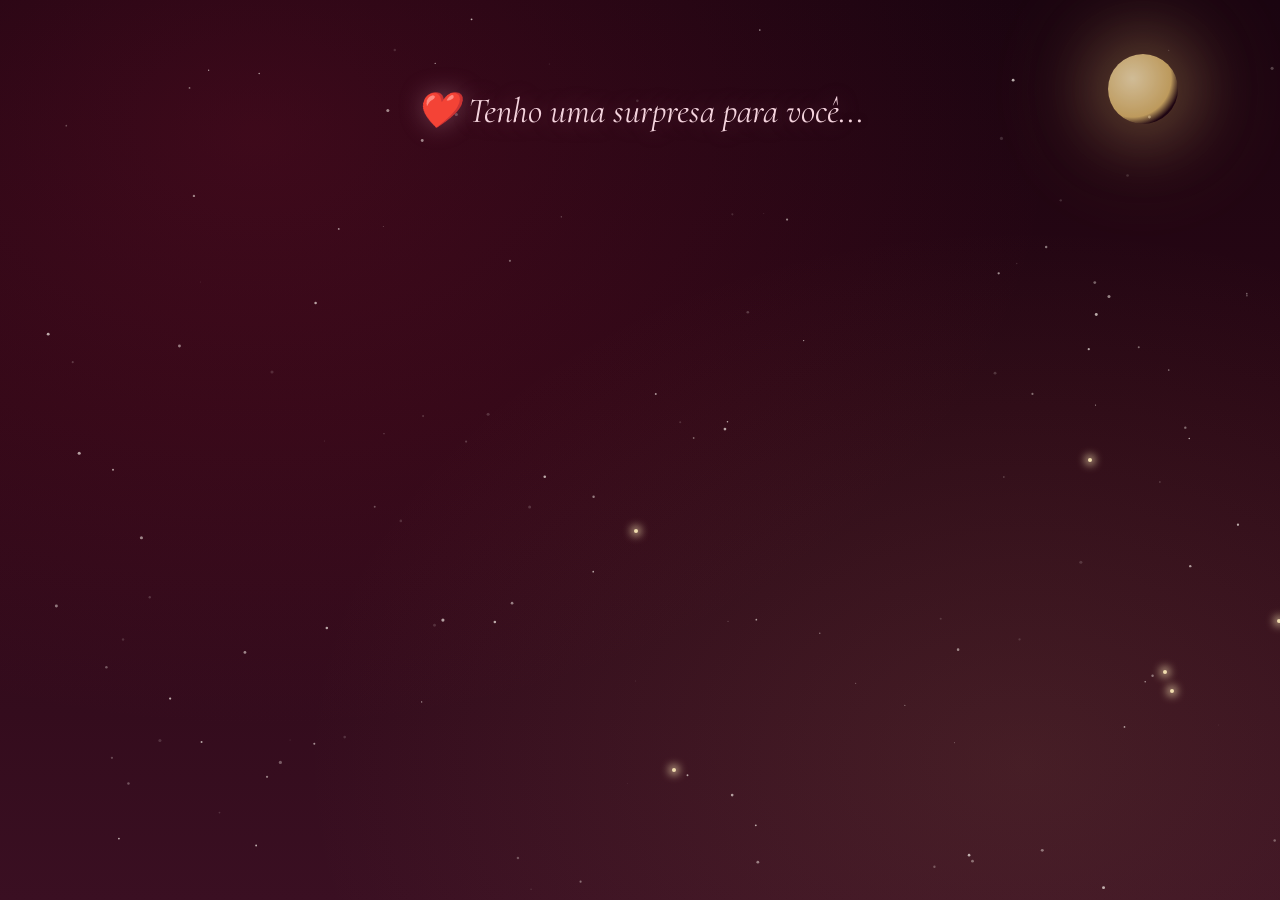
==== index.html @ 3f3a9568 "1" ====
<!DOCTYPE html>
<html lang="pt-BR">
<head>
<meta charset="UTF-8">
<meta name="viewport" content="width=device-width, initial-scale=1.0, maximum-scale=1">
<title>Feliz 1 Mês, Meu Amor ❤️</title>

<!-- Google Fonts: um serif elegante para títulos (Cormorant Garamond)
     e um serif de leitura confortável para o corpo do texto (Lora) -->
<link rel="preconnect" href="https://fonts.googleapis.com">
<link rel="preconnect" href="https://fonts.gstatic.com" crossorigin>
<link href="https://fonts.googleapis.com/css2?family=Cormorant+Garamond:ital,wght@0,400;0,500;0,600;1,500&family=Lora:ital,wght@0,400;0,500;1,400&display=swap" rel="stylesheet">

<link rel="stylesheet" href="style.css">
</head>
<body>

<!-- =========================================================
     CAMADA DE FUNDO — fica atrás de tudo, sempre visível.
     Aqui vivem: estrelas, corações flutuantes, pétalas de
     cerejeira, vagalumes e a lua. Tudo gerado via JS (canvas
     ou elementos DOM) para não pesar o HTML estático.
========================================================= */ -->
<canvas id="bg-canvas"></canvas>
<div id="floating-hearts" class="layer" aria-hidden="true"></div>
<div id="petals" class="layer" aria-hidden="true"></div>
<div id="fireflies" class="layer" aria-hidden="true"></div>
<div class="moon" id="moon" aria-hidden="true"></div>

<!-- Rastro de corações que segue o cursor -->
<div id="cursor-trail" aria-hidden="true"></div>

<!-- Áudio romântico de fundo. Troque o src por sua música preferida. -->
<audio id="bg-music" loop preload="auto">
  <source src="musica.mp3" type="audio/mpeg">
</audio>

<!-- Sons sutis de transição entre capítulos -->
<audio id="chime-sound" preload="auto">
  <source src="chime.mp3" type="audio/mpeg">
</audio>

<main id="app">

  <!-- ============================================
       TELA 0 — ABERTURA
       Tela escura, uma frase, depois um botão.
  ============================================= -->
  <section id="screen-intro" class="screen active">
    <div class="intro-content">
      <p class="intro-line">❤️ Tenho uma surpresa para você...</p>
      <button id="btn-open-heart" class="btn btn-primary hidden">
        Abrir meu coração <span class="heart-beat">❤️</span>
      </button>
    </div>
  </section>

  <!-- ============================================
       TELA 1 — CAPÍTULO 1
  ============================================= -->
  <section id="screen-ch1" class="screen chapter">
    <div class="chapter-inner">
      <h1 class="chapter-title glow-title">❤️ Feliz 1 mês, meu amor ❤️</h1>
      <p class="chapter-sub">Finalmente concluímos mais essa etapa.</p>
      <button class="btn btn-ghost next-chapter" data-next="screen-ch2">Continuar</button>
    </div>
  </section>

  <!-- ============================================
       TELA 2 — CAPÍTULO 2: LINHA DO TEMPO
  ============================================= -->
  <section id="screen-ch2" class="screen chapter">
    <div class="chapter-inner">
      <h2 class="chapter-title">Nossa história, em pequenos momentos</h2>
      <ul class="timeline" id="timeline">
        <li class="timeline-item" data-delay="0"><span class="tl-icon">❤️</span><span class="tl-text">O dia em que te vi pela primeira vez</span></li>
        <li class="timeline-item" data-delay="1"><span class="tl-icon">💚</span><span class="tl-text">Seus olhos verdes</span></li>
        <li class="timeline-item" data-delay="2"><span class="tl-icon">🎙️</span><span class="tl-text">Sua voz</span></li>
        <li class="timeline-item" data-delay="3"><span class="tl-icon">💋</span><span class="tl-text">Nosso primeiro beijo</span></li>
        <li class="timeline-item" data-delay="4"><span class="tl-icon">❤️</span><span class="tl-text">Nosso primeiro mês</span></li>
      </ul>
      <button class="btn btn-ghost next-chapter" data-next="screen-ch3">Continuar</button>
    </div>
  </section>

  <!-- ============================================
       TELA 3 — CAPÍTULO 3: CONTADOR EM TEMPO REAL
  ============================================= -->
  <section id="screen-ch3" class="screen chapter">
    <div class="chapter-inner">
      <h2 class="chapter-title">Estamos juntos há...</h2>
      <div class="counter" id="counter">
        <div class="counter-unit"><span class="counter-num" id="c-days">0</span><span class="counter-label">dias</span></div>
        <div class="counter-unit"><span class="counter-num" id="c-hours">0</span><span class="counter-label">horas</span></div>
        <div class="counter-unit"><span class="counter-num" id="c-mins">0</span><span class="counter-label">min</span></div>
        <div class="counter-unit"><span class="counter-num" id="c-secs">0</span><span class="counter-label">seg</span></div>
      </div>
      <p class="counter-caption">e cada segundo valeu a pena.</p>
      <button class="btn btn-ghost next-chapter" data-next="screen-ch4">Continuar</button>
    </div>
  </section>

  <!-- ============================================
       TELA 4 — CAPÍTULO 4: CÉU ESTRELADO EM FORMA
       DE CORAÇÃO
  ============================================= -->
  <section id="screen-ch4" class="screen chapter">
    <div class="chapter-inner">
      <h2 class="chapter-title">Você é perfeita, do jeito que é.</h2>
      <div class="stars-heart-wrap">
        <svg id="stars-heart" viewBox="0 0 300 260" aria-hidden="true"></svg>
      </div>
      <button class="btn btn-ghost next-chapter" data-next="screen-ch5">Continuar</button>
    </div>
  </section>

  <!-- ============================================
       TELA 5 — CAPÍTULO 5: CORAÇÕES SE UNINDO
  ============================================= -->
  <section id="screen-ch5" class="screen chapter">
    <div class="chapter-inner">
      <h2 class="chapter-title">Você foi a melhor coisa que me aconteceu.</h2>
      <div class="merge-wrap" id="merge-wrap">
        <!-- pequenos corações injetados via JS, que convergem para o centro -->
        <div class="merge-result" id="merge-result">❤️ Eu te amo ❤️</div>
      </div>
      <button class="btn btn-ghost next-chapter" data-next="screen-letter">Ler a carta</button>
    </div>
  </section>

  <!-- ============================================
       CARTA
  ============================================= -->
  <section id="screen-letter" class="screen chapter letter-screen">
    <div class="chapter-inner letter-inner">
      <h2 class="chapter-title">A carta</h2>
      <div class="letter-paper glass" id="letter-paper">
        <p data-p>💖 Finalmente concluímos mais essa etapa, meu amor.</p>
        <p data-p>Nem parece que faz apenas um mês que estou ao seu lado. Para mim, parecem anos... uma vida inteira com você. ❤️</p>
        <p data-p>Ainda lembro da primeira vez que te vi. Você estava voltando da escola e não teve jeito: sua imagem ficou tatuada na minha mente. 💕</p>
        <p data-p>Ainda lembro da sensação de te ver na rua e sentir uma vontade enorme de falar com você. Lembro de olhar pela janela e me deparar com dois pontinhos verdes brilhando... seus olhos. 💚✨</p>
        <p data-p>A primeira vez que ouvi sua voz foi um sentimento estranho, porque eu simplesmente não queria mais parar de ouvi-la. Nosso primeiro beijo, todo tímido e cheio de nervosismo... e, aos poucos, fomos nos soltando, até que tudo passou a parecer a coisa mais natural do mundo. ❤️</p>
        <p data-p>Quero que você saiba que eu não sou apenas seu namorado. Eu sou seu melhor amigo, seu porto seguro, seu ouvinte e o seu maior fã. 💖</p>
        <p data-p>Eu te admiro em todos os aspectos da sua vida. Me orgulho de cada conquista sua, comemoro cada vitória como se fosse minha e sempre estarei aqui para te apoiar, em qualquer situação. ❤️</p>
        <p data-p>Sei que sou chato na maior parte do tempo, ou que às vezes pareço distante e ausente. Mas eu juro que não é por mal. No fundo, é medo de te perder... porque, se eu te perder, eu me perco junto. Já desaprendi a viver sem você. 🥹❤️</p>
        <p data-p>Prometo que estou dando o meu máximo para ser menos chato, menos inseguro, mais paciente e parar de tirar conclusões antes da hora. Porque eu quero que seja você. Sempre você. 💞</p>
        <p data-p>Você é perfeita da cabeça aos pés. Seu corpo é uma obra de arte que nem Van Gogh conseguiria reproduzir. Sua voz se tornou a minha música favorita, e os seus olhos são a paisagem onde eu quero descansar pelo resto da minha vida. ❤️🎨</p>
        <p data-p>Eu te amo muito e espero viver muitos anos ao seu lado... uma vida inteira. Você foi a melhor coisa que me aconteceu, e agradeço a Deus todos os dias por ter unido os nossos caminhos. 🙏❤️</p>
        <p data-p>E só para deixar bem claro...<br>Eu não vou te deixar ir embora.<br>Sim, isso é uma ameaça. 😌❤️</p>
        <p data-p class="verse">📖❤️<br>"Sobretudo, amem-se sinceramente uns aos outros, porque o amor perdoa muitíssimos pecados."<br><em>1 Pedro 4:8</em></p>
      </div>
      <button class="btn btn-primary hidden" id="btn-after-letter" data-next="screen-question">Continuar</button>
    </div>
  </section>

  <!-- ============================================
       PERGUNTA FINAL
  ============================================= -->
  <section id="screen-question" class="screen chapter">
    <div class="chapter-inner">
      <div class="big-heart-pulse">❤️</div>
      <p class="question-lead">Eu tenho apenas uma pergunta...</p>
      <button id="btn-show-question" class="btn btn-primary hidden">Responder ❤️</button>

      <div id="question-box" class="question-box hidden">
        <p class="question-text">Você aceita continuar essa história comigo?</p>
        <div class="question-options">
          <button class="btn btn-answer" data-answer="1">Eu também te amo ❤️</button>
          <button class="btn btn-answer" data-answer="2">Claro que eu te amo ❤️</button>
        </div>
      </div>

      <p id="answer-response" class="answer-response hidden"></p>
    </div>
  </section>

  <!-- ============================================
       FINAL ESPECIAL
  ============================================= -->
  <section id="screen-final" class="screen chapter final-screen">
    <div class="chapter-inner">
      <div class="final-heart">❤️</div>
      <p class="final-text">
        Obrigado por existir.<br><br>
        Obrigado por escolher caminhar ao meu lado.<br><br>
        Esse foi apenas nosso primeiro mês...<br><br>
        Mal posso esperar para viver uma vida inteira com você.
      </p>
      <p class="final-signature">❤️ Para sempre nós. ❤️</p>
    </div>
  </section>

</main>

<!-- Contêiner de confetes / fogos / explosão de corações -->
<div id="celebration-layer" aria-hidden="true"></div>

<script src="script.js"></script>
</body>
</html>
---- style.css ----
/* =====================================================================
   TOKENS — paleta, tipografia e variáveis usadas no site inteiro.
   Mude aqui para re-temar tudo de uma vez.
===================================================================== */
:root{
  --wine-deep:   #200510;   /* fundo base, quase preto com fundo de vinho */
  --wine:        #4a1027;
  --wine-soft:   #712142;
  --rose:        #e6a3b8;
  --rose-soft:   #f4d3dd;
  --red:         #c81e45;
  --gold:        #d9b46a;
  --gold-soft:   #f0dcae;
  --cream:       #fbf3ec;

  --font-display: 'Cormorant Garamond', serif;
  --font-body:    'Lora', serif;

  --ease-soft: cubic-bezier(.22,.9,.32,1);
  --dur-fade: 900ms;
}

*{ box-sizing:border-box; }
html,body{
  margin:0; padding:0; height:100%;
  background:var(--wine-deep);
  color:var(--cream);
  font-family:var(--font-body);
  overflow-x:hidden;
  scroll-behavior:smooth;
}
::selection{ background:var(--red); color:var(--cream); }

button{ font-family:inherit; }
a{ color:inherit; }

/* =====================================================================
   CAMADAS DE FUNDO
===================================================================== */
#bg-canvas{
  position:fixed; inset:0; width:100%; height:100%;
  z-index:0; pointer-events:none;
  background:
    radial-gradient(ellipse at 20% 15%, rgba(200,30,69,.18), transparent 55%),
    radial-gradient(ellipse at 80% 85%, rgba(217,180,106,.10), transparent 50%),
    linear-gradient(180deg, #1a0410 0%, #2a0715 45%, #3a0f22 100%);
}

.layer{ position:fixed; inset:0; z-index:1; pointer-events:none; overflow:hidden; }

.moon{
  position:fixed; top:6%; right:8%; width:70px; height:70px; border-radius:50%;
  background:radial-gradient(circle at 35% 35%, var(--gold-soft), var(--gold) 60%, transparent 75%);
  box-shadow:0 0 60px 18px rgba(217,180,106,.35), 0 0 120px 40px rgba(217,180,106,.12);
  z-index:1; opacity:.85; pointer-events:none;
}

/* corações flutuando lentamente no fundo */
.floating-heart{
  position:absolute; bottom:-10%;
  font-size: var(--size, 18px);
  opacity:.55;
  animation: floatUp linear infinite;
  will-change: transform, opacity;
  filter: drop-shadow(0 0 6px rgba(230,163,184,.5));
}
@keyframes floatUp{
  0%   { transform:translateY(0) translateX(0) rotate(0deg); opacity:0; }
  10%  { opacity:.6; }
  90%  { opacity:.5; }
  100% { transform:translateY(-115vh) translateX(var(--drift,20px)) rotate(25deg); opacity:0; }
}

/* pétalas de cerejeira misturadas aos corações */
.petal{
  position:absolute; top:-5%;
  width:10px; height:10px; border-radius:50% 0 50% 50%;
  background:linear-gradient(135deg, var(--rose-soft), var(--rose));
  opacity:.7;
  animation: petalFall linear infinite;
}
@keyframes petalFall{
  0%   { transform:translateY(0) rotate(0deg); opacity:0; }
  10%  { opacity:.8; }
  100% { transform:translateY(110vh) translateX(var(--drift,-40px)) rotate(300deg); opacity:0; }
}

/* vagalumes discretos */
.firefly{
  position:absolute; width:4px; height:4px; border-radius:50%;
  background:var(--gold-soft);
  box-shadow:0 0 8px 3px rgba(240,220,174,.8);
  animation: fireflyDrift 8s ease-in-out infinite, fireflyBlink 3s ease-in-out infinite;
}
@keyframes fireflyDrift{
  0%,100%{ transform:translate(0,0); }
  25%{ transform:translate(18px,-14px); }
  50%{ transform:translate(-10px,10px); }
  75%{ transform:translate(12px,16px); }
}
@keyframes fireflyBlink{
  0%,100%{ opacity:.15; }
  50%{ opacity:.9; }
}

/* rastro de corações do cursor */
#cursor-trail{ position:fixed; inset:0; z-index:9998; pointer-events:none; }
.trail-heart{
  position:fixed; pointer-events:none; z-index:9998;
  font-size:14px; color:var(--rose);
  animation: trailFade 900ms ease-out forwards;
}
@keyframes trailFade{
  0%{ transform:translate(-50%,-50%) scale(1); opacity:.9; }
  100%{ transform:translate(-50%,-120%) scale(.4); opacity:0; }
}

/* =====================================================================
   ESTRUTURA DE TELAS — cada "screen" é um capítulo em tela cheia.
   Apenas a que tem .active fica visível; a troca é feita via JS
   adicionando/removendo classes, o que dispara as transições abaixo.
===================================================================== */
#app{ position:relative; z-index:2; }

.screen{
  position:fixed; inset:0;
  display:flex; align-items:center; justify-content:center;
  padding:6vh 6vw;
  opacity:0; visibility:hidden;
  transform:scale(1.04);
  transition:opacity var(--dur-fade) var(--ease-soft), transform 1100ms var(--ease-soft), visibility 0s linear var(--dur-fade);
  text-align:center;
}
.screen.active{
  opacity:1; visibility:visible; transform:scale(1);
  transition:opacity var(--dur-fade) var(--ease-soft), transform 1100ms var(--ease-soft);
  position:relative;
}
.screen.leaving{
  opacity:0; transform:scale(.97);
}

.chapter-inner{ max-width:640px; width:100%; }

/* =====================================================================
   TELA DE ABERTURA
===================================================================== */
#screen-intro{ background:transparent; }
.intro-content{ display:flex; flex-direction:column; align-items:center; gap:2.6rem; }
.intro-line{
  font-family:var(--font-display);
  font-size:clamp(1.4rem, 4vw, 2.2rem);
  font-style:italic;
  color:var(--rose-soft);
  opacity:0;
  animation: introReveal 2.4s var(--ease-soft) forwards;
  text-shadow:0 0 24px rgba(230,163,184,.35);
}
@keyframes introReveal{
  0%{ opacity:0; letter-spacing:.3em; filter:blur(6px); }
  100%{ opacity:1; letter-spacing:normal; filter:blur(0); }
}

/* =====================================================================
   BOTÕES
===================================================================== */
.btn{
  border:none; cursor:pointer; border-radius:999px;
  font-family:var(--font-display);
  letter-spacing:.03em;
  transition:transform 300ms var(--ease-soft), box-shadow 300ms var(--ease-soft), background 300ms;
  position:relative; overflow:hidden;
}
.btn:hover{ transform:translateY(-2px) scale(1.03); }
.btn:active{ transform:translateY(0) scale(.98); }
.btn:focus-visible{ outline:2px solid var(--gold-soft); outline-offset:3px; }

.btn-primary{
  padding:.9rem 2.4rem; font-size:1.15rem;
  background:linear-gradient(135deg, var(--red), #8f1433);
  color:var(--cream);
  box-shadow:0 8px 30px rgba(200,30,69,.45), inset 0 0 0 1px rgba(255,255,255,.08);
}
.btn-primary::after{
  content:''; position:absolute; inset:0;
  background:linear-gradient(120deg, transparent 30%, rgba(255,255,255,.35) 50%, transparent 70%);
  transform:translateX(-120%);
  animation: shine 3.2s ease-in-out infinite;
}
@keyframes shine{
  0%,60%{ transform:translateX(-120%); }
  100%{ transform:translateX(120%); }
}

.btn-ghost{
  margin-top:2.8rem;
  padding:.65rem 1.9rem; font-size:1rem;
  background:rgba(255,255,255,.06);
  color:var(--gold-soft);
  border:1px solid rgba(217,180,106,.4);
  backdrop-filter:blur(6px);
}
.btn-ghost:hover{ background:rgba(217,180,106,.14); }

.btn-answer{
  padding:.85rem 1.7rem; font-size:1.05rem; margin:.4rem;
  background:rgba(255,255,255,.08);
  color:var(--cream);
  border:1px solid rgba(230,163,184,.5);
  backdrop-filter:blur(6px);
}
.btn-answer:hover{ background:rgba(200,30,69,.35); }

.hidden{ display:none !important; }

.heart-beat{ display:inline-block; animation:heartbeat 1.2s ease-in-out infinite; }
@keyframes heartbeat{
  0%,100%{ transform:scale(1); }
  25%{ transform:scale(1.18); }
  40%{ transform:scale(1); }
  55%{ transform:scale(1.14); }
}

/* =====================================================================
   TÍTULOS DE CAPÍTULO
===================================================================== */
.chapter-title{
  font-family:var(--font-display);
  font-weight:600;
  font-size:clamp(1.7rem, 5vw, 2.7rem);
  color:var(--cream);
  margin:0 0 .6rem;
  text-shadow:0 0 30px rgba(200,30,69,.25);
}
.glow-title{
  animation: titleGlow 3.4s ease-in-out infinite;
}
@keyframes titleGlow{
  0%,100%{ text-shadow:0 0 20px rgba(230,163,184,.25); }
  50%{ text-shadow:0 0 42px rgba(230,163,184,.55), 0 0 80px rgba(200,30,69,.3); }
}
.chapter-sub{
  font-style:italic; color:var(--rose-soft); font-size:1.15rem; margin-bottom:1rem;
}

/* palavras destacadas com brilho (amor, te amo, nome dela) */
.word-glow{
  color:var(--gold-soft);
  text-shadow:0 0 12px rgba(217,180,106,.7);
}

/* =====================================================================
   LINHA DO TEMPO — capítulo 2
===================================================================== */
.timeline{ list-style:none; padding:0; margin:2.2rem 0; display:flex; flex-direction:column; gap:1rem; }
.timeline-item{
  display:flex; align-items:center; gap:.9rem;
  padding:.75rem 1.1rem; border-radius:16px;
  background:rgba(255,255,255,.03);
  border:1px solid rgba(255,255,255,.06);
  opacity:.35; filter:grayscale(.6);
  transform:translateX(-14px);
  transition:opacity 700ms var(--ease-soft), filter 700ms var(--ease-soft), transform 700ms var(--ease-soft), box-shadow 700ms;
}
.timeline-item.lit{
  opacity:1; filter:grayscale(0); transform:translateX(0);
  box-shadow:0 0 24px rgba(200,30,69,.2), inset 0 0 0 1px rgba(217,180,106,.25);
  background:rgba(255,255,255,.05);
}
.tl-icon{ font-size:1.3rem; }
.tl-text{ font-size:1.05rem; text-align:left; }

/* =====================================================================
   CONTADOR — capítulo 3
===================================================================== */
.counter{ display:flex; gap:1.1rem; justify-content:center; flex-wrap:wrap; margin:2rem 0 1rem; }
.counter-unit{
  min-width:84px; padding:1rem .6rem; border-radius:18px;
  background:rgba(255,255,255,.05);
  border:1px solid rgba(217,180,106,.25);
  backdrop-filter:blur(8px);
}
.counter-num{
  display:block; font-family:var(--font-display); font-size:2.1rem; font-weight:600;
  color:var(--gold-soft); text-shadow:0 0 18px rgba(217,180,106,.5);
}
.counter-label{ font-size:.8rem; letter-spacing:.12em; text-transform:uppercase; color:var(--rose-soft); }
.counter-caption{ font-style:italic; color:var(--rose-soft); }

/* =====================================================================
   CÉU ESTRELADO EM FORMA DE CORAÇÃO — capítulo 4
===================================================================== */
.stars-heart-wrap{ display:flex; justify-content:center; margin:1.6rem 0; }
#stars-heart{ width:min(320px, 80vw); height:auto; overflow:visible; }
.heart-star{
  fill:var(--gold-soft);
  opacity:0;
  transform-origin:center;
  animation: starPop 900ms var(--ease-soft) forwards, starTwinkle 2.6s ease-in-out infinite;
  animation-delay: var(--pop-delay, 0s), var(--pop-delay, 0s);
  filter:drop-shadow(0 0 4px rgba(217,180,106,.9));
}
@keyframes starPop{
  0%{ opacity:0; transform:scale(0); }
  70%{ opacity:1; transform:scale(1.3); }
  100%{ opacity:1; transform:scale(1); }
}
@keyframes starTwinkle{
  0%,100%{ opacity:.7; }
  50%{ opacity:1; }
}

/* =====================================================================
   CORAÇÕES SE UNINDO — capítulo 5
===================================================================== */
.merge-wrap{
  position:relative; height:260px; margin:1.6rem auto;
  display:flex; align-items:center; justify-content:center;
}
.merge-piece{
  position:absolute; font-size:1.6rem;
  animation: mergeIn 1.4s var(--ease-soft) forwards;
  animation-delay: var(--m-delay, 0s);
  opacity:0;
}
@keyframes mergeIn{
  0%{ opacity:0; transform:translate(var(--start-x), var(--start-y)) scale(.4) rotate(0deg); }
  70%{ opacity:1; }
  100%{ opacity:.9; transform:translate(0,0) scale(1) rotate(360deg); }
}
.merge-result{
  position:relative; z-index:2;
  font-family:var(--font-display); font-size:1.5rem; color:var(--gold-soft);
  opacity:0; transform:scale(.6);
  text-shadow:0 0 26px rgba(217,180,106,.7);
  transition:opacity 900ms var(--ease-soft), transform 900ms var(--ease-soft);
}
.merge-result.show{ opacity:1; transform:scale(1); }

/* =====================================================================
   CARTA
===================================================================== */
.letter-screen{ align-items:flex-start; padding-top:8vh; padding-bottom:10vh; overflow-y:auto; }
.letter-inner{ max-width:640px; }
.glass{
  background:rgba(255,255,255,.06);
  border:1px solid rgba(255,255,255,.12);
  backdrop-filter:blur(14px) saturate(120%);
  -webkit-backdrop-filter:blur(14px) saturate(120%);
}
.letter-paper{
  border-radius:22px; padding:2.4rem 2rem;
  text-align:left; box-shadow:0 20px 60px rgba(0,0,0,.35);
}
.letter-paper p{
  font-size:1.05rem; line-height:1.85; margin:0 0 1.3rem;
  opacity:0; transform:translateY(14px);
  transition:opacity 900ms var(--ease-soft), transform 900ms var(--ease-soft);
}
.letter-paper p.show{ opacity:1; transform:translateY(0); }
.letter-paper p.verse{ font-style:italic; color:var(--gold-soft); border-top:1px solid rgba(217,180,106,.3); padding-top:1.2rem; }

/* =====================================================================
   PERGUNTA FINAL
===================================================================== */
.big-heart-pulse{
  font-size:3.4rem; margin-bottom:1.2rem;
  animation: heartbeat 1.6s ease-in-out infinite;
  filter:drop-shadow(0 0 20px rgba(200,30,69,.5));
}
.question-lead{
  font-family:var(--font-display); font-size:1.5rem; font-style:italic;
  color:var(--rose-soft); margin-bottom:2rem;
}
.question-box{
  margin-top:1.6rem; padding:2rem 1.6rem; border-radius:22px;
  background:rgba(255,255,255,.06); border:1px solid rgba(255,255,255,.12);
  backdrop-filter:blur(14px);
  animation: boxIn 700ms var(--ease-soft);
}
@keyframes boxIn{
  0%{ opacity:0; transform:translateY(16px) scale(.96); }
  100%{ opacity:1; transform:translateY(0) scale(1); }
}
.question-text{ font-size:1.2rem; margin-bottom:1.2rem; }
.question-options{ display:flex; flex-wrap:wrap; justify-content:center; }
.answer-response{
  margin-top:1.6rem; font-family:var(--font-display); font-size:1.4rem;
  color:var(--gold-soft); text-shadow:0 0 20px rgba(217,180,106,.6);
}

/* leve tremor para "Claro que eu te amo" */
.shake{ animation: shake 500ms ease-in-out; }
@keyframes shake{
  0%,100%{ transform:translateX(0); }
  20%{ transform:translateX(-8px); }
  40%{ transform:translateX(7px); }
  60%{ transform:translateX(-5px); }
  80%{ transform:translateX(4px); }
}

/* =====================================================================
   FINAL ESPECIAL
===================================================================== */
.final-screen{ background:radial-gradient(ellipse at center, rgba(200,30,69,.12), transparent 70%); }
.final-heart{
  font-size:3rem; margin-bottom:1.4rem;
  animation: heartbeat 1.8s ease-in-out infinite;
}
.final-text{
  font-family:var(--font-display); font-size:clamp(1.15rem,3vw,1.5rem);
  line-height:1.9; color:var(--cream);
}
.final-signature{
  margin-top:2.4rem; font-family:var(--font-display); font-size:1.6rem; font-style:italic;
  color:var(--gold-soft); text-shadow:0 0 26px rgba(217,180,106,.6);
}

/* =====================================================================
   CELEBRAÇÃO — confetes, fogos discretos, explosão de corações
===================================================================== */
#celebration-layer{ position:fixed; inset:0; z-index:9999; pointer-events:none; overflow:hidden; }
.confetti{
  position:absolute; top:-5%; width:8px; height:14px; opacity:.9;
  animation: confettiFall linear forwards;
}
@keyframes confettiFall{
  0%{ transform:translateY(0) rotate(0deg); opacity:1; }
  100%{ transform:translateY(110vh) rotate(540deg); opacity:0; }
}
.burst-heart{
  position:absolute; font-size:1.4rem;
  animation: burstOut 1.3s var(--ease-soft) forwards;
}
@keyframes burstOut{
  0%{ transform:translate(0,0) scale(.4); opacity:1; }
  100%{ transform:translate(var(--bx), var(--by)) scale(1.1); opacity:0; }
}
.spark{
  position:absolute; width:4px; height:4px; border-radius:50%;
  background:var(--gold-soft); box-shadow:0 0 10px 3px rgba(240,220,174,.9);
  animation: sparkOut 900ms ease-out forwards;
}
@keyframes sparkOut{
  0%{ transform:translate(0,0); opacity:1; }
  100%{ transform:translate(var(--sx), var(--sy)); opacity:0; }
}

/* =====================================================================
   RESPONSIVO
===================================================================== */
@media (max-width:560px){
  .chapter-title{ font-size:clamp(1.4rem,6vw,2rem); }
  .counter-unit{ min-width:70px; padding:.8rem .4rem; }
  .counter-num{ font-size:1.6rem; }
  .letter-paper{ padding:1.6rem 1.2rem; }
  .moon{ width:46px; height:46px; top:4%; right:6%; }
}

/* =====================================================================
   RESPEITA "REDUZIR MOVIMENTO" DO SISTEMA
===================================================================== */
@media (prefers-reduced-motion: reduce){
  *{ animation-duration:0.001ms !important; animation-iteration-count:1 !important; transition-duration:0.001ms !important; }
}
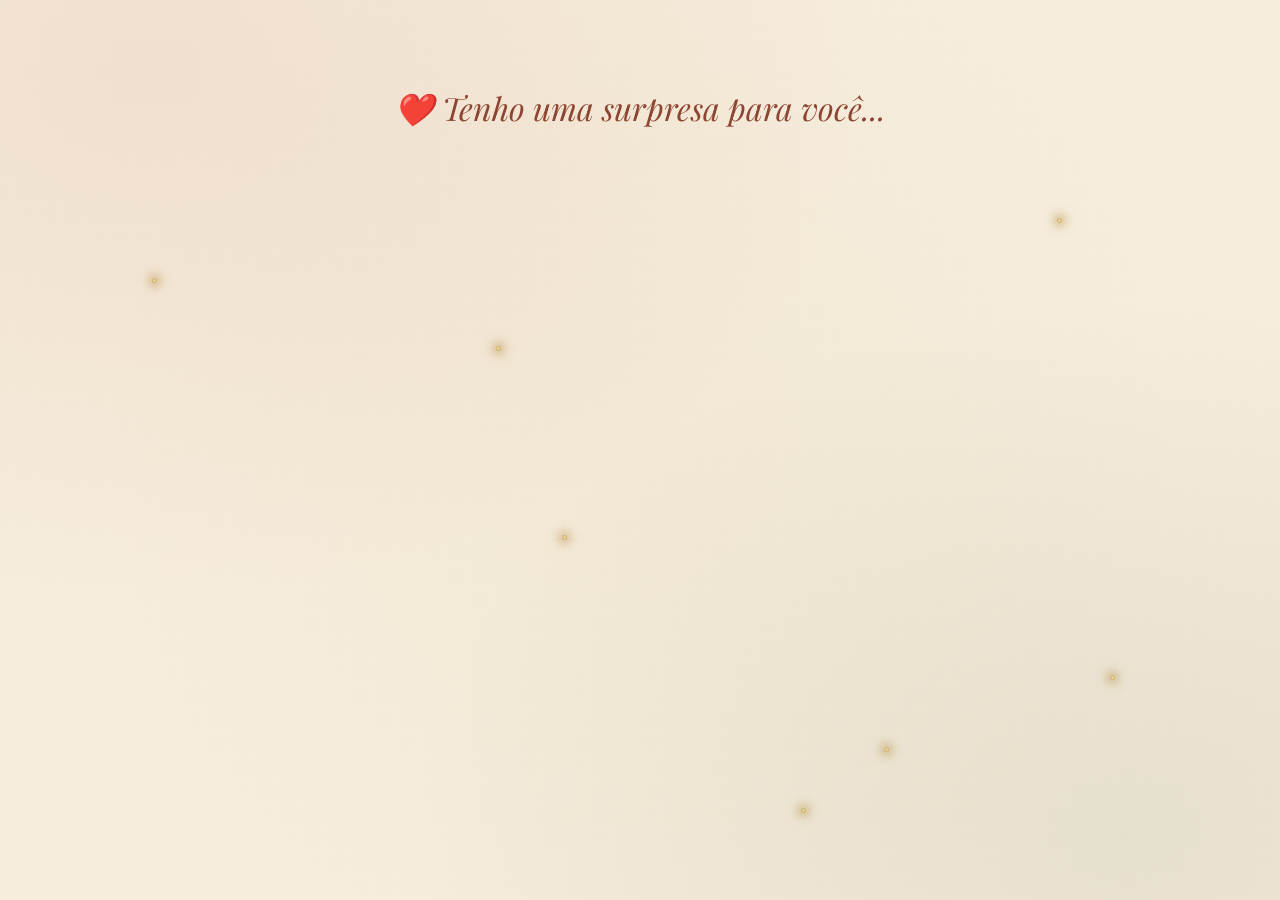
==== commit 26c0c13b: "2" ====
--- a/index.html
+++ b/index.html
@@ -5,37 +5,26 @@
 <meta name="viewport" content="width=device-width, initial-scale=1.0, maximum-scale=1">
 <title>Feliz 1 Mês, Meu Amor ❤️</title>
 
-<!-- Google Fonts: um serif elegante para títulos (Cormorant Garamond)
-     e um serif de leitura confortável para o corpo do texto (Lora) -->
+<!-- Playfair Display para títulos (traço de convite gravado) e
+     EB Garamond para o corpo, clima de carta escrita à mão -->
 <link rel="preconnect" href="https://fonts.googleapis.com">
 <link rel="preconnect" href="https://fonts.gstatic.com" crossorigin>
-<link href="https://fonts.googleapis.com/css2?family=Cormorant+Garamond:ital,wght@0,400;0,500;0,600;1,500&family=Lora:ital,wght@0,400;0,500;1,400&display=swap" rel="stylesheet">
+<link href="https://fonts.googleapis.com/css2?family=Playfair+Display:ital,wght@0,500;0,600;1,500&family=EB+Garamond:ital,wght@0,400;0,500;1,400&display=swap" rel="stylesheet">
 
-<link rel="stylesheet" href="style.css">
+<link rel="stylesheet" href="style2.css">
 </head>
 <body>
 
-<!-- =========================================================
-     CAMADA DE FUNDO — fica atrás de tudo, sempre visível.
-     Aqui vivem: estrelas, corações flutuantes, pétalas de
-     cerejeira, vagalumes e a lua. Tudo gerado via JS (canvas
-     ou elementos DOM) para não pesar o HTML estático.
-========================================================= */ -->
-<canvas id="bg-canvas"></canvas>
-<div id="floating-hearts" class="layer" aria-hidden="true"></div>
+<!-- Fundo: papel com textura leve + vaga-lumes + pétalas prensadas caindo -->
+<div id="paper-bg"></div>
+<div id="fireflies" class="layer" aria-hidden="true"></div>
 <div id="petals" class="layer" aria-hidden="true"></div>
-<div id="fireflies" class="layer" aria-hidden="true"></div>
-<div class="moon" id="moon" aria-hidden="true"></div>
 
-<!-- Rastro de corações que segue o cursor -->
 <div id="cursor-trail" aria-hidden="true"></div>
 
-<!-- Áudio romântico de fundo. Troque o src por sua música preferida. -->
 <audio id="bg-music" loop preload="auto">
   <source src="musica.mp3" type="audio/mpeg">
 </audio>
-
-<!-- Sons sutis de transição entre capítulos -->
 <audio id="chime-sound" preload="auto">
   <source src="chime.mp3" type="audio/mpeg">
 </audio>
@@ -43,23 +32,28 @@
 <main id="app">
 
   <!-- ============================================
-       TELA 0 — ABERTURA
-       Tela escura, uma frase, depois um botão.
+       ABERTURA — um envelope lacrado com cera
   ============================================= -->
   <section id="screen-intro" class="screen active">
     <div class="intro-content">
       <p class="intro-line">❤️ Tenho uma surpresa para você...</p>
-      <button id="btn-open-heart" class="btn btn-primary hidden">
-        Abrir meu coração <span class="heart-beat">❤️</span>
+
+      <button id="btn-open-heart" class="envelope hidden" aria-label="Abrir envelope">
+        <span class="envelope-flap"></span>
+        <span class="envelope-body">
+          <span class="wax-seal">❤</span>
+        </span>
       </button>
+      <p class="envelope-hint hidden" id="envelope-hint">toque no selo para abrir</p>
     </div>
   </section>
 
   <!-- ============================================
-       TELA 1 — CAPÍTULO 1
+       CAPÍTULO 1
   ============================================= -->
   <section id="screen-ch1" class="screen chapter">
     <div class="chapter-inner">
+      <span class="eyebrow">um mês, um mundo</span>
       <h1 class="chapter-title glow-title">❤️ Feliz 1 mês, meu amor ❤️</h1>
       <p class="chapter-sub">Finalmente concluímos mais essa etapa.</p>
       <button class="btn btn-ghost next-chapter" data-next="screen-ch2">Continuar</button>
@@ -67,10 +61,11 @@
   </section>
 
   <!-- ============================================
-       TELA 2 — CAPÍTULO 2: LINHA DO TEMPO
+       CAPÍTULO 2 — TRILHA BOTÂNICA (linha do tempo)
   ============================================= -->
   <section id="screen-ch2" class="screen chapter">
     <div class="chapter-inner">
+      <span class="eyebrow">nossa trilha</span>
       <h2 class="chapter-title">Nossa história, em pequenos momentos</h2>
       <ul class="timeline" id="timeline">
         <li class="timeline-item" data-delay="0"><span class="tl-icon">❤️</span><span class="tl-text">O dia em que te vi pela primeira vez</span></li>
@@ -84,10 +79,11 @@
   </section>
 
   <!-- ============================================
-       TELA 3 — CAPÍTULO 3: CONTADOR EM TEMPO REAL
+       CAPÍTULO 3 — CONTADOR (relógio de bolso)
   ============================================= -->
   <section id="screen-ch3" class="screen chapter">
     <div class="chapter-inner">
+      <span class="eyebrow">desde 20 de junho</span>
       <h2 class="chapter-title">Estamos juntos há...</h2>
       <div class="counter" id="counter">
         <div class="counter-unit"><span class="counter-num" id="c-days">0</span><span class="counter-label">dias</span></div>
@@ -101,27 +97,28 @@
   </section>
 
   <!-- ============================================
-       TELA 4 — CAPÍTULO 4: CÉU ESTRELADO EM FORMA
-       DE CORAÇÃO
+       CAPÍTULO 4 — VAGA-LUMES FORMANDO UM CORAÇÃO
+       (em vez de estrelas — puxa para os olhos verdes dela)
   ============================================= -->
   <section id="screen-ch4" class="screen chapter">
     <div class="chapter-inner">
+      <span class="eyebrow">ao entardecer</span>
       <h2 class="chapter-title">Você é perfeita, do jeito que é.</h2>
-      <div class="stars-heart-wrap">
-        <svg id="stars-heart" viewBox="0 0 300 260" aria-hidden="true"></svg>
+      <div class="fireflies-heart-wrap">
+        <svg id="fireflies-heart" viewBox="0 0 300 260" aria-hidden="true"></svg>
       </div>
       <button class="btn btn-ghost next-chapter" data-next="screen-ch5">Continuar</button>
     </div>
   </section>
 
   <!-- ============================================
-       TELA 5 — CAPÍTULO 5: CORAÇÕES SE UNINDO
+       CAPÍTULO 5 — FLORES DESABROCHANDO EM CORAÇÃO
   ============================================= -->
   <section id="screen-ch5" class="screen chapter">
     <div class="chapter-inner">
+      <span class="eyebrow">o que você me trouxe</span>
       <h2 class="chapter-title">Você foi a melhor coisa que me aconteceu.</h2>
       <div class="merge-wrap" id="merge-wrap">
-        <!-- pequenos corações injetados via JS, que convergem para o centro -->
         <div class="merge-result" id="merge-result">❤️ Eu te amo ❤️</div>
       </div>
       <button class="btn btn-ghost next-chapter" data-next="screen-letter">Ler a carta</button>
@@ -129,12 +126,13 @@
   </section>
 
   <!-- ============================================
-       CARTA
+       CARTA — folha de papel amarrada com barbante
   ============================================= -->
   <section id="screen-letter" class="screen chapter letter-screen">
     <div class="chapter-inner letter-inner">
+      <span class="eyebrow">para você</span>
       <h2 class="chapter-title">A carta</h2>
-      <div class="letter-paper glass" id="letter-paper">
+      <div class="letter-paper" id="letter-paper">
         <p data-p>💖 Finalmente concluímos mais essa etapa, meu amor.</p>
         <p data-p>Nem parece que faz apenas um mês que estou ao seu lado. Para mim, parecem anos... uma vida inteira com você. ❤️</p>
         <p data-p>Ainda lembro da primeira vez que te vi. Você estava voltando da escola e não teve jeito: sua imagem ficou tatuada na minha mente. 💕</p>
@@ -192,9 +190,8 @@
 
 </main>
 
-<!-- Contêiner de confetes / fogos / explosão de corações -->
 <div id="celebration-layer" aria-hidden="true"></div>
 
-<script src="script.js"></script>
+<script src="script2.js"></script>
 </body>
 </html>
--- a/style2.css
+++ b/style2.css
@@ -0,0 +1,432 @@
+/* =====================================================================
+   TOKENS — versão 2: convite vintage / botânico ao entardecer.
+   Paleta de papel, terracota e verde-oliva (um aceno aos olhos verdes).
+===================================================================== */
+:root{
+  --paper:       #f6eddd;
+  --paper-dark:  #e9dcc0;
+  --ink:         #3d2c20;
+  --ink-soft:    #6b5644;
+  --terracotta:  #c06a4d;
+  --terracotta-d:#8c4530;
+  --olive:       #5c6b47;
+  --olive-soft:  #8a9a6e;
+  --gold:        #b8934a;
+  --gold-soft:   #d9bd82;
+  --cream:       #fffaf1;
+
+  --font-display: 'Playfair Display', serif;
+  --font-body:    'EB Garamond', serif;
+
+  --ease-soft: cubic-bezier(.22,.9,.32,1);
+  --dur-fade: 900ms;
+}
+
+*{ box-sizing:border-box; }
+html,body{
+  margin:0; padding:0; height:100%;
+  background:var(--paper);
+  color:var(--ink);
+  font-family:var(--font-body);
+  overflow-x:hidden;
+}
+::selection{ background:var(--terracotta); color:var(--cream); }
+button{ font-family:inherit; }
+
+/* =====================================================================
+   FUNDO — papel com textura sutil de manchas e veios
+===================================================================== */
+#paper-bg{
+  position:fixed; inset:0; z-index:0; pointer-events:none;
+  background:
+    radial-gradient(ellipse at 12% 8%, rgba(192,106,77,.10), transparent 45%),
+    radial-gradient(ellipse at 88% 92%, rgba(92,107,71,.10), transparent 45%),
+    radial-gradient(circle at 50% 50%, rgba(184,147,74,.05), transparent 70%),
+    var(--paper);
+}
+#paper-bg::after{
+  content:''; position:absolute; inset:0; opacity:.5;
+  background-image:
+    radial-gradient(rgba(61,44,32,.035) 1px, transparent 1px);
+  background-size:3px 3px;
+}
+
+.layer{ position:fixed; inset:0; z-index:1; pointer-events:none; overflow:hidden; }
+
+.firefly{
+  position:absolute; width:5px; height:5px; border-radius:50%;
+  background:radial-gradient(circle, #f4e2a8, var(--gold));
+  box-shadow:0 0 10px 4px rgba(184,147,74,.55);
+  animation: fireflyDrift 9s ease-in-out infinite, fireflyBlink 3.4s ease-in-out infinite;
+}
+@keyframes fireflyDrift{
+  0%,100%{ transform:translate(0,0); }
+  25%{ transform:translate(16px,-16px); }
+  50%{ transform:translate(-12px,10px); }
+  75%{ transform:translate(10px,14px); }
+}
+@keyframes fireflyBlink{
+  0%,100%{ opacity:.15; }
+  50%{ opacity:.85; }
+}
+
+.petal{
+  position:absolute; top:-5%;
+  width:9px; height:9px; border-radius:50% 0 50% 50%;
+  background:linear-gradient(135deg, var(--gold-soft), var(--terracotta));
+  opacity:.6;
+  animation: petalFall linear infinite;
+}
+@keyframes petalFall{
+  0%{ transform:translateY(0) rotate(0deg); opacity:0; }
+  10%{ opacity:.7; }
+  100%{ transform:translateY(112vh) translateX(var(--drift,-40px)) rotate(280deg); opacity:0; }
+}
+
+#cursor-trail{ position:fixed; inset:0; z-index:9998; pointer-events:none; }
+.trail-heart{
+  position:fixed; pointer-events:none; z-index:9998;
+  font-size:13px; color:var(--terracotta);
+  animation: trailFade 900ms ease-out forwards;
+}
+@keyframes trailFade{
+  0%{ transform:translate(-50%,-50%) scale(1); opacity:.85; }
+  100%{ transform:translate(-50%,-120%) scale(.4); opacity:0; }
+}
+
+/* =====================================================================
+   TELAS
+===================================================================== */
+#app{ position:relative; z-index:2; }
+.screen{
+  position:fixed; inset:0;
+  display:flex; align-items:center; justify-content:center;
+  padding:6vh 6vw;
+  opacity:0; visibility:hidden;
+  transform:scale(1.03);
+  transition:opacity var(--dur-fade) var(--ease-soft), transform 1100ms var(--ease-soft), visibility 0s linear var(--dur-fade);
+  text-align:center;
+}
+.screen.active{
+  opacity:1; visibility:visible; transform:scale(1);
+  transition:opacity var(--dur-fade) var(--ease-soft), transform 1100ms var(--ease-soft);
+  position:relative;
+}
+.screen.leaving{ opacity:0; transform:scale(.98); }
+.chapter-inner{ max-width:620px; width:100%; }
+
+.eyebrow{
+  display:inline-block; font-size:.78rem; letter-spacing:.28em; text-transform:uppercase;
+  color:var(--olive); margin-bottom:.7rem; font-family:var(--font-body); font-style:italic;
+}
+
+/* =====================================================================
+   ABERTURA — envelope com selo de cera
+===================================================================== */
+.intro-content{ display:flex; flex-direction:column; align-items:center; gap:2.2rem; }
+.intro-line{
+  font-family:var(--font-display); font-style:italic;
+  font-size:clamp(1.3rem, 4vw, 2rem);
+  color:var(--terracotta-d);
+  opacity:0;
+  animation: introReveal 2.4s var(--ease-soft) forwards;
+}
+@keyframes introReveal{
+  0%{ opacity:0; letter-spacing:.3em; filter:blur(6px); }
+  100%{ opacity:1; letter-spacing:normal; filter:blur(0); }
+}
+
+.envelope{
+  position:relative; width:180px; height:120px;
+  border:none; background:none; cursor:pointer; padding:0;
+  transition:transform 300ms var(--ease-soft);
+}
+.envelope:hover{ transform:translateY(-3px) scale(1.02); }
+.envelope-body{
+  position:absolute; inset:0; border-radius:6px;
+  background:linear-gradient(180deg, var(--gold-soft), var(--paper-dark));
+  box-shadow:0 14px 34px rgba(61,44,32,.25);
+  display:flex; align-items:center; justify-content:center;
+}
+.envelope-flap{
+  position:absolute; top:0; left:0; right:0; height:60%;
+  background:linear-gradient(160deg, var(--terracotta), var(--terracotta-d));
+  clip-path:polygon(0 0, 100% 0, 50% 78%);
+  transform-origin:top center;
+  transition:transform 700ms var(--ease-soft);
+  border-radius:6px 6px 0 0;
+}
+.envelope.opened .envelope-flap{ transform:rotateX(150deg); }
+.wax-seal{
+  position:relative; z-index:2;
+  width:46px; height:46px; border-radius:50%;
+  display:flex; align-items:center; justify-content:center;
+  background:radial-gradient(circle at 35% 30%, #d9694a, var(--terracotta-d) 70%);
+  color:var(--cream); font-size:1.3rem;
+  box-shadow:0 6px 14px rgba(61,44,32,.35), inset 0 0 0 2px rgba(255,255,255,.15);
+  animation: sealPulse 2.4s ease-in-out infinite;
+  transition:transform 500ms var(--ease-soft), opacity 500ms var(--ease-soft);
+}
+.envelope.opened .wax-seal{ transform:scale(0) rotate(25deg); opacity:0; }
+@keyframes sealPulse{
+  0%,100%{ box-shadow:0 6px 14px rgba(61,44,32,.35), inset 0 0 0 2px rgba(255,255,255,.15), 0 0 0 0 rgba(192,106,77,.4); }
+  50%{ box-shadow:0 6px 14px rgba(61,44,32,.35), inset 0 0 0 2px rgba(255,255,255,.15), 0 0 0 12px rgba(192,106,77,0); }
+}
+.envelope-hint{
+  font-size:.85rem; letter-spacing:.08em; color:var(--ink-soft); font-style:italic;
+}
+
+/* =====================================================================
+   BOTÕES
+===================================================================== */
+.btn{
+  border:none; cursor:pointer; border-radius:6px;
+  font-family:var(--font-display); letter-spacing:.02em;
+  transition:transform 300ms var(--ease-soft), box-shadow 300ms var(--ease-soft), background 300ms;
+}
+.btn:hover{ transform:translateY(-2px); }
+.btn:active{ transform:translateY(0) scale(.98); }
+.btn:focus-visible{ outline:2px solid var(--olive); outline-offset:3px; }
+
+.btn-primary{
+  padding:.85rem 2.2rem; font-size:1.1rem;
+  background:linear-gradient(135deg, var(--terracotta), var(--terracotta-d));
+  color:var(--cream);
+  box-shadow:0 10px 26px rgba(140,69,48,.35);
+}
+.btn-ghost{
+  margin-top:2.6rem;
+  padding:.6rem 1.8rem; font-size:1rem;
+  background:transparent;
+  color:var(--terracotta-d);
+  border:1px solid var(--terracotta);
+}
+.btn-ghost:hover{ background:rgba(192,106,77,.1); }
+
+.btn-answer{
+  padding:.8rem 1.6rem; font-size:1.02rem; margin:.4rem;
+  background:var(--cream);
+  color:var(--ink);
+  border:1px solid var(--gold);
+  border-radius:6px;
+}
+.btn-answer:hover{ background:var(--paper-dark); }
+
+.hidden{ display:none !important; }
+.heart-beat{ display:inline-block; animation:heartbeat 1.2s ease-in-out infinite; }
+@keyframes heartbeat{
+  0%,100%{ transform:scale(1); }
+  25%{ transform:scale(1.16); }
+  40%{ transform:scale(1); }
+  55%{ transform:scale(1.12); }
+}
+
+/* =====================================================================
+   TÍTULOS
+===================================================================== */
+.chapter-title{
+  font-family:var(--font-display); font-weight:600;
+  font-size:clamp(1.6rem, 5vw, 2.5rem);
+  color:var(--ink); margin:0 0 .6rem;
+}
+.glow-title{ position:relative; }
+.chapter-sub{ font-style:italic; color:var(--ink-soft); font-size:1.1rem; margin-bottom:1rem; }
+.word-glow{ color:var(--terracotta-d); font-style:italic; }
+
+/* =====================================================================
+   TRILHA (linha do tempo) — folhas conectadas por um caule
+===================================================================== */
+.timeline{
+  list-style:none; padding:0 0 0 1.4rem; margin:2.2rem auto; max-width:420px;
+  display:flex; flex-direction:column; gap:1.1rem; text-align:left;
+  border-left:2px solid var(--gold-soft); position:relative;
+}
+.timeline-item{
+  display:flex; align-items:center; gap:.8rem; position:relative;
+  opacity:.3; filter:grayscale(.5); transform:translateX(-10px);
+  transition:opacity 700ms var(--ease-soft), filter 700ms var(--ease-soft), transform 700ms var(--ease-soft);
+}
+.timeline-item::before{
+  content:''; position:absolute; left:-1.53rem; top:50%; transform:translateY(-50%);
+  width:9px; height:9px; border-radius:50%; background:var(--gold-soft);
+  box-shadow:0 0 0 3px var(--paper);
+}
+.timeline-item.lit{ opacity:1; filter:grayscale(0); transform:translateX(0); }
+.timeline-item.lit::before{ background:var(--terracotta); }
+.tl-icon{ font-size:1.2rem; }
+.tl-text{ font-size:1.03rem; }
+
+/* =====================================================================
+   CONTADOR — quadros estilo carimbo/vintage
+===================================================================== */
+.counter{ display:flex; gap:1rem; justify-content:center; flex-wrap:wrap; margin:2rem 0 1rem; }
+.counter-unit{
+  min-width:80px; padding:1rem .6rem; border-radius:8px;
+  background:var(--cream);
+  border:1px solid var(--gold-soft);
+  box-shadow:0 6px 16px rgba(61,44,32,.08);
+}
+.counter-num{
+  display:block; font-family:var(--font-display); font-size:2rem; font-weight:600;
+  color:var(--terracotta-d);
+}
+.counter-label{ font-size:.76rem; letter-spacing:.12em; text-transform:uppercase; color:var(--olive); }
+.counter-caption{ font-style:italic; color:var(--ink-soft); }
+
+/* =====================================================================
+   VAGA-LUMES EM FORMA DE CORAÇÃO
+===================================================================== */
+.fireflies-heart-wrap{ display:flex; justify-content:center; margin:1.6rem 0; }
+#fireflies-heart{ width:min(320px, 80vw); height:auto; overflow:visible; }
+.heart-firefly{
+  fill:var(--gold);
+  opacity:0; transform-origin:center;
+  animation: fPop 900ms var(--ease-soft) forwards, fTwinkle 2.8s ease-in-out infinite;
+  animation-delay: var(--pop-delay, 0s), var(--pop-delay, 0s);
+  filter:drop-shadow(0 0 5px rgba(184,147,74,.9));
+}
+@keyframes fPop{
+  0%{ opacity:0; transform:scale(0); }
+  70%{ opacity:1; transform:scale(1.3); }
+  100%{ opacity:1; transform:scale(1); }
+}
+@keyframes fTwinkle{
+  0%,100%{ opacity:.65; }
+  50%{ opacity:1; }
+}
+
+/* =====================================================================
+   FLORES DESABROCHANDO EM CORAÇÃO
+===================================================================== */
+.merge-wrap{ position:relative; height:260px; margin:1.6rem auto; display:flex; align-items:center; justify-content:center; }
+.merge-piece{
+  position:absolute; font-size:1.5rem;
+  animation: mergeIn 1.4s var(--ease-soft) forwards;
+  animation-delay: var(--m-delay, 0s);
+  opacity:0;
+}
+@keyframes mergeIn{
+  0%{ opacity:0; transform:translate(var(--start-x), var(--start-y)) scale(.4) rotate(0deg); }
+  70%{ opacity:1; }
+  100%{ opacity:.9; transform:translate(0,0) scale(1) rotate(200deg); }
+}
+.merge-result{
+  position:relative; z-index:2;
+  font-family:var(--font-display); font-size:1.4rem; color:var(--terracotta-d);
+  opacity:0; transform:scale(.6);
+  transition:opacity 900ms var(--ease-soft), transform 900ms var(--ease-soft);
+}
+.merge-result.show{ opacity:1; transform:scale(1); }
+
+/* =====================================================================
+   CARTA — folha de papel kraft, sem vidro, com selo discreto
+===================================================================== */
+.letter-screen{ align-items:flex-start; padding-top:8vh; padding-bottom:10vh; overflow-y:auto; }
+.letter-inner{ max-width:600px; }
+.letter-paper{
+  border-radius:4px; padding:2.4rem 2rem;
+  text-align:left;
+  background:var(--cream);
+  border:1px solid var(--gold-soft);
+  box-shadow:0 18px 46px rgba(61,44,32,.14);
+  position:relative;
+}
+.letter-paper::before{
+  content:''; position:absolute; top:0; left:2.4rem; width:2px; height:26px;
+  background:var(--terracotta); opacity:.4;
+}
+.letter-paper p{
+  font-size:1.08rem; line-height:1.85; margin:0 0 1.3rem;
+  opacity:0; transform:translateY(14px);
+  transition:opacity 900ms var(--ease-soft), transform 900ms var(--ease-soft);
+}
+.letter-paper p.show{ opacity:1; transform:translateY(0); }
+.letter-paper p.verse{ font-style:italic; color:var(--olive); border-top:1px solid var(--gold-soft); padding-top:1.2rem; }
+
+/* =====================================================================
+   PERGUNTA FINAL
+===================================================================== */
+.big-heart-pulse{
+  font-size:3.2rem; margin-bottom:1.2rem;
+  animation: heartbeat 1.6s ease-in-out infinite;
+}
+.question-lead{
+  font-family:var(--font-display); font-size:1.4rem; font-style:italic;
+  color:var(--terracotta-d); margin-bottom:2rem;
+}
+.question-box{
+  margin-top:1.6rem; padding:2rem 1.6rem; border-radius:8px;
+  background:var(--cream); border:1px solid var(--gold-soft);
+  box-shadow:0 14px 34px rgba(61,44,32,.1);
+  animation: boxIn 700ms var(--ease-soft);
+}
+@keyframes boxIn{
+  0%{ opacity:0; transform:translateY(16px) scale(.96); }
+  100%{ opacity:1; transform:translateY(0) scale(1); }
+}
+.question-text{ font-size:1.15rem; margin-bottom:1.2rem; }
+.question-options{ display:flex; flex-wrap:wrap; justify-content:center; }
+.answer-response{
+  margin-top:1.6rem; font-family:var(--font-display); font-size:1.35rem; color:var(--terracotta-d);
+}
+.shake{ animation: shake 500ms ease-in-out; }
+@keyframes shake{
+  0%,100%{ transform:translateX(0); }
+  20%{ transform:translateX(-8px); }
+  40%{ transform:translateX(7px); }
+  60%{ transform:translateX(-5px); }
+  80%{ transform:translateX(4px); }
+}
+
+/* =====================================================================
+   FINAL ESPECIAL
+===================================================================== */
+.final-screen{ background:radial-gradient(ellipse at center, rgba(192,106,77,.08), transparent 70%); }
+.final-heart{ font-size:2.8rem; margin-bottom:1.4rem; animation: heartbeat 1.8s ease-in-out infinite; }
+.final-text{
+  font-family:var(--font-display); font-size:clamp(1.1rem,3vw,1.4rem);
+  line-height:1.9; color:var(--ink);
+}
+.final-signature{
+  margin-top:2.4rem; font-family:var(--font-display); font-size:1.5rem; font-style:italic;
+  color:var(--terracotta-d);
+}
+
+/* =====================================================================
+   CELEBRAÇÃO
+===================================================================== */
+#celebration-layer{ position:fixed; inset:0; z-index:9999; pointer-events:none; overflow:hidden; }
+.confetti{ position:absolute; top:-5%; width:8px; height:14px; opacity:.9; animation: confettiFall linear forwards; }
+@keyframes confettiFall{
+  0%{ transform:translateY(0) rotate(0deg); opacity:1; }
+  100%{ transform:translateY(110vh) rotate(480deg); opacity:0; }
+}
+.burst-heart{ position:absolute; font-size:1.3rem; animation: burstOut 1.3s var(--ease-soft) forwards; }
+@keyframes burstOut{
+  0%{ transform:translate(0,0) scale(.4); opacity:1; }
+  100%{ transform:translate(var(--bx), var(--by)) scale(1.05); opacity:0; }
+}
+.spark{
+  position:absolute; width:4px; height:4px; border-radius:50%;
+  background:var(--gold); box-shadow:0 0 10px 3px rgba(184,147,74,.8);
+  animation: sparkOut 900ms ease-out forwards;
+}
+@keyframes sparkOut{
+  0%{ transform:translate(0,0); opacity:1; }
+  100%{ transform:translate(var(--sx), var(--sy)); opacity:0; }
+}
+
+/* =====================================================================
+   RESPONSIVO
+===================================================================== */
+@media (max-width:560px){
+  .chapter-title{ font-size:clamp(1.35rem,6vw,1.9rem); }
+  .counter-unit{ min-width:68px; padding:.8rem .4rem; }
+  .counter-num{ font-size:1.5rem; }
+  .letter-paper{ padding:1.6rem 1.2rem; }
+  .envelope{ width:150px; height:100px; }
+}
+
+@media (prefers-reduced-motion: reduce){
+  *{ animation-duration:0.001ms !important; animation-iteration-count:1 !important; transition-duration:0.001ms !important; }
+}
